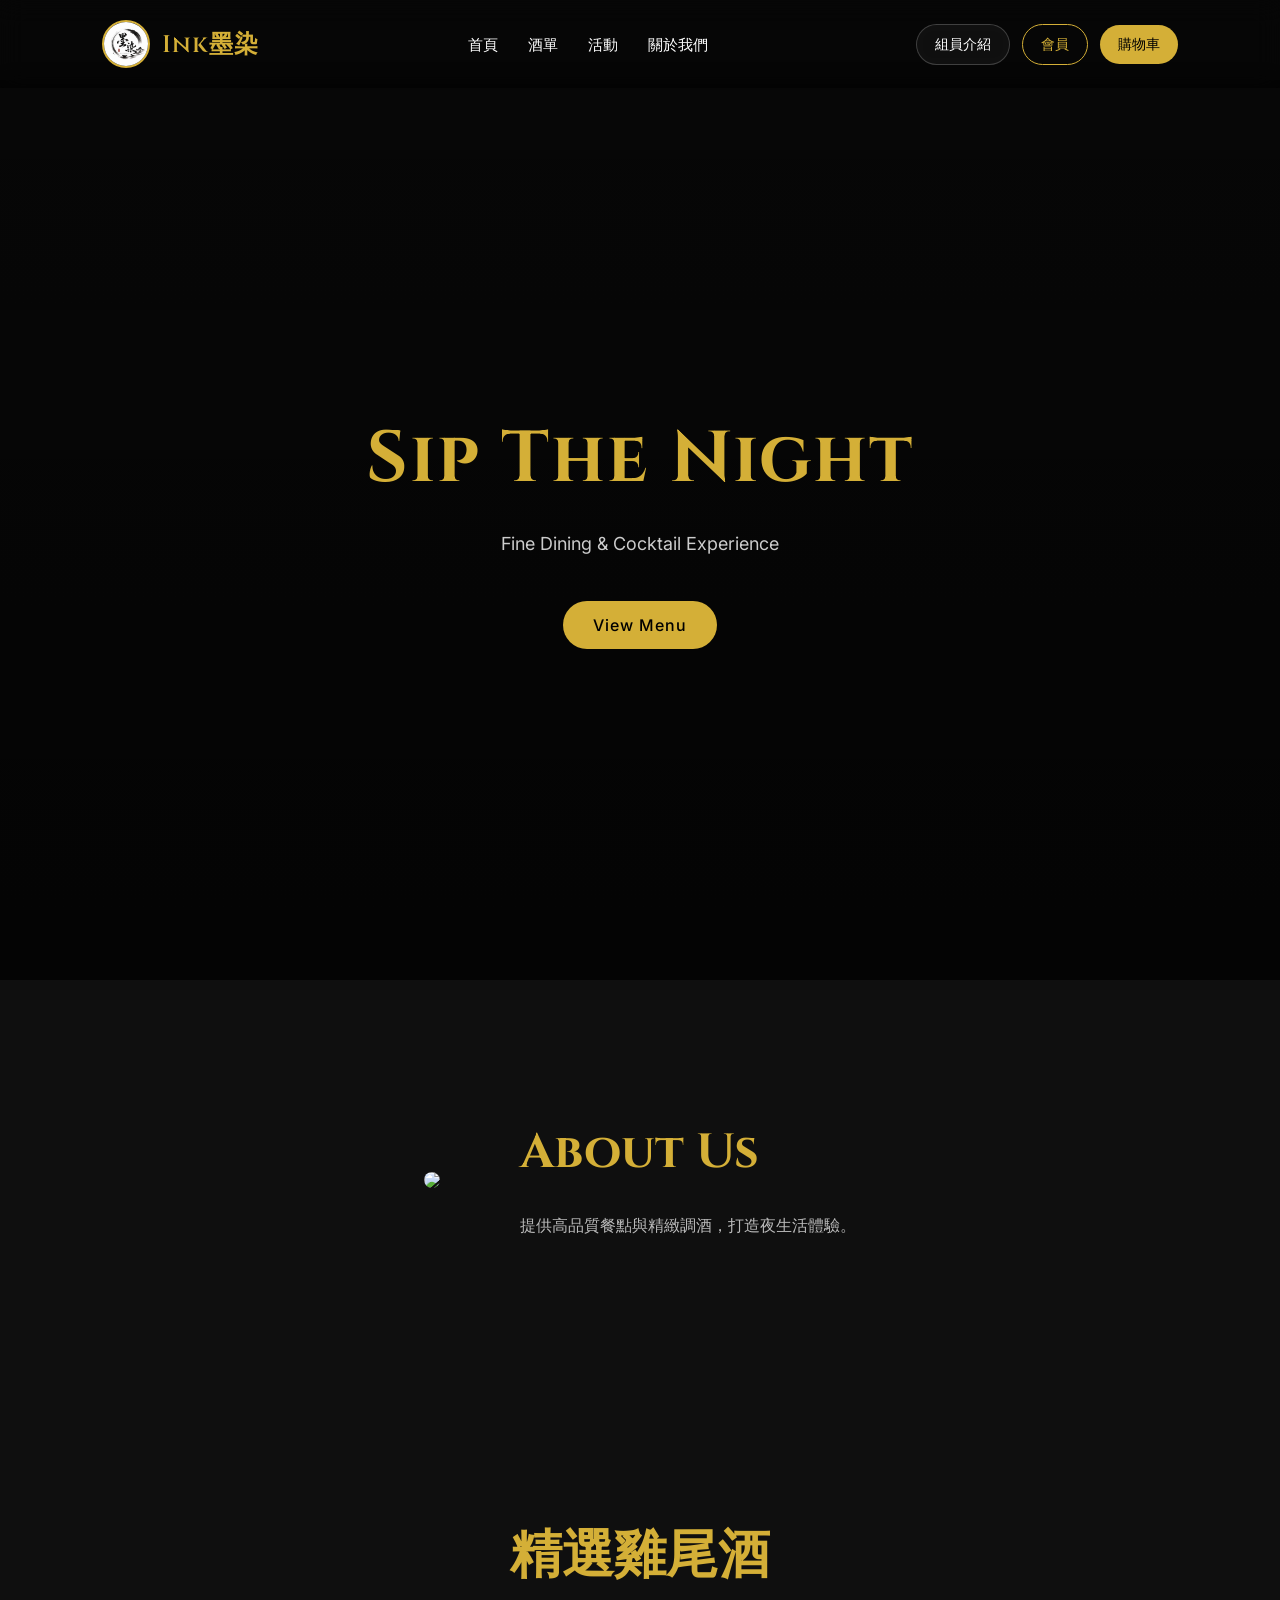
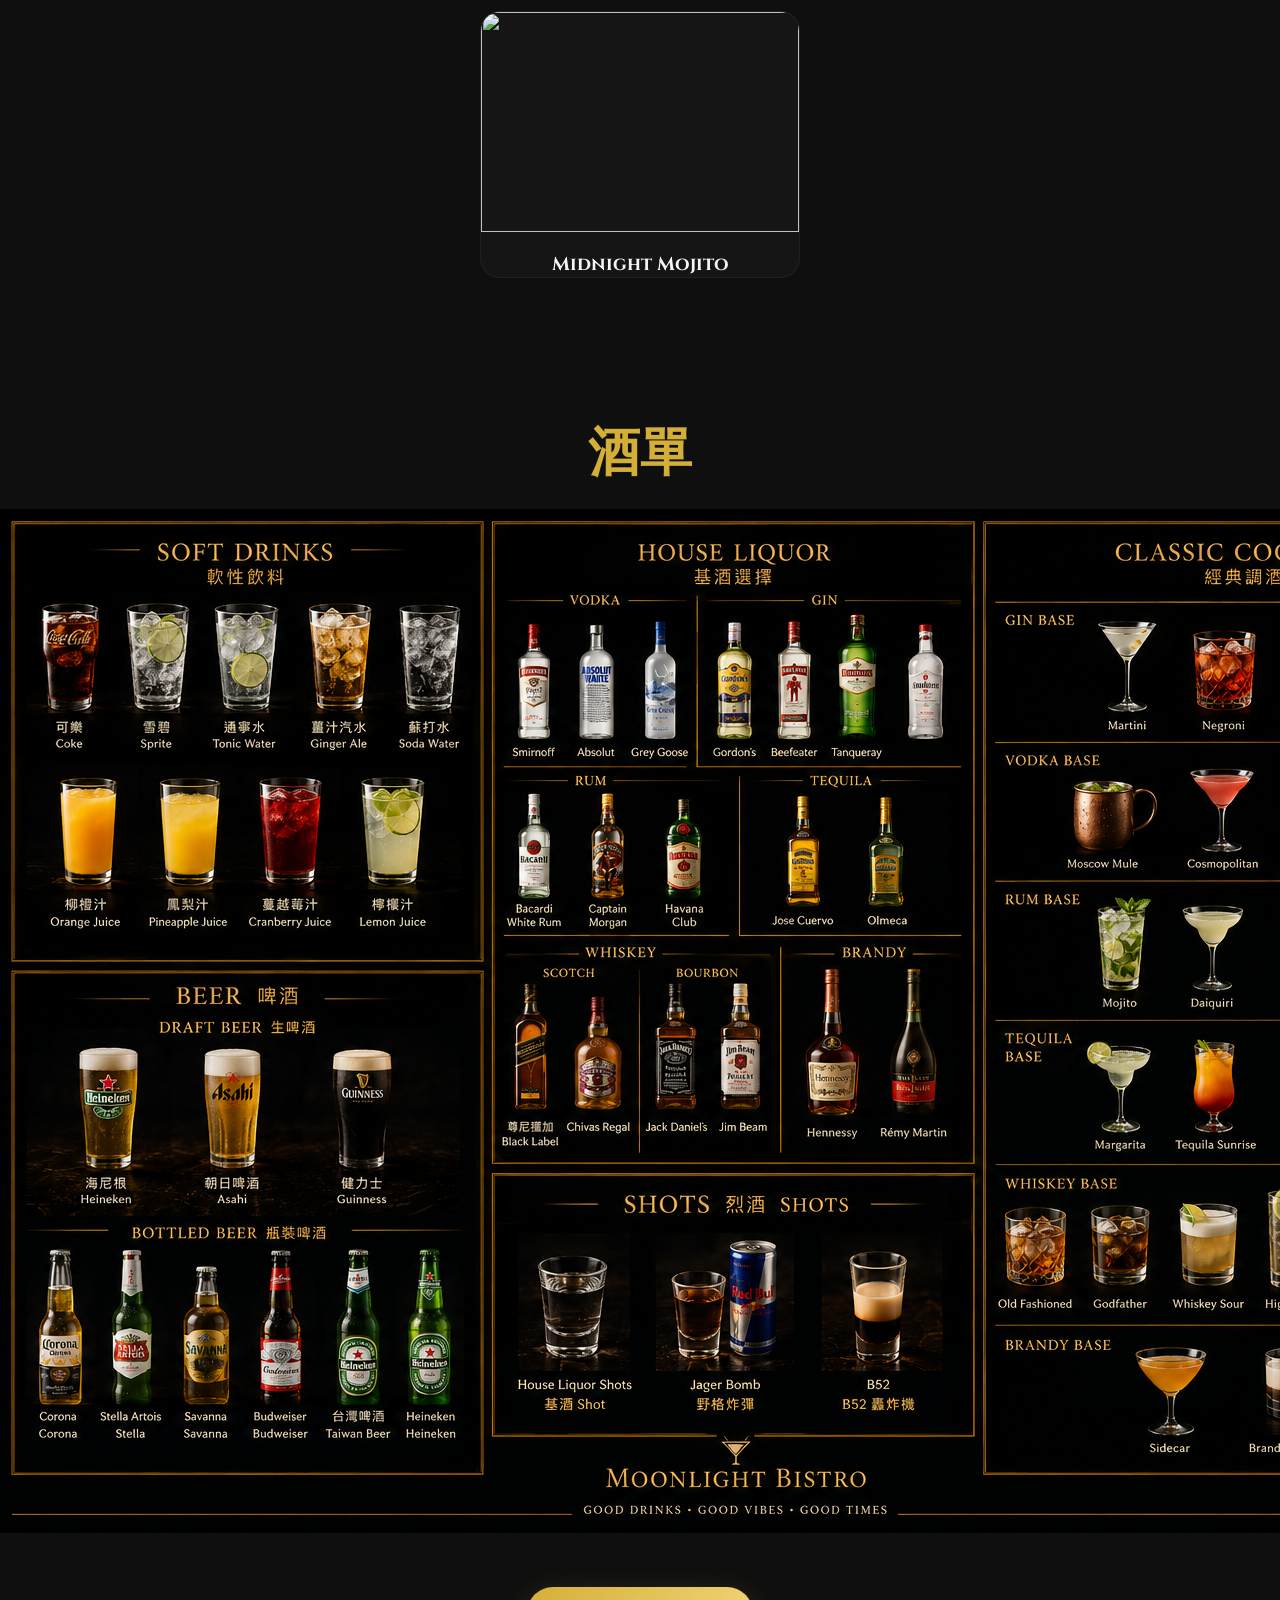
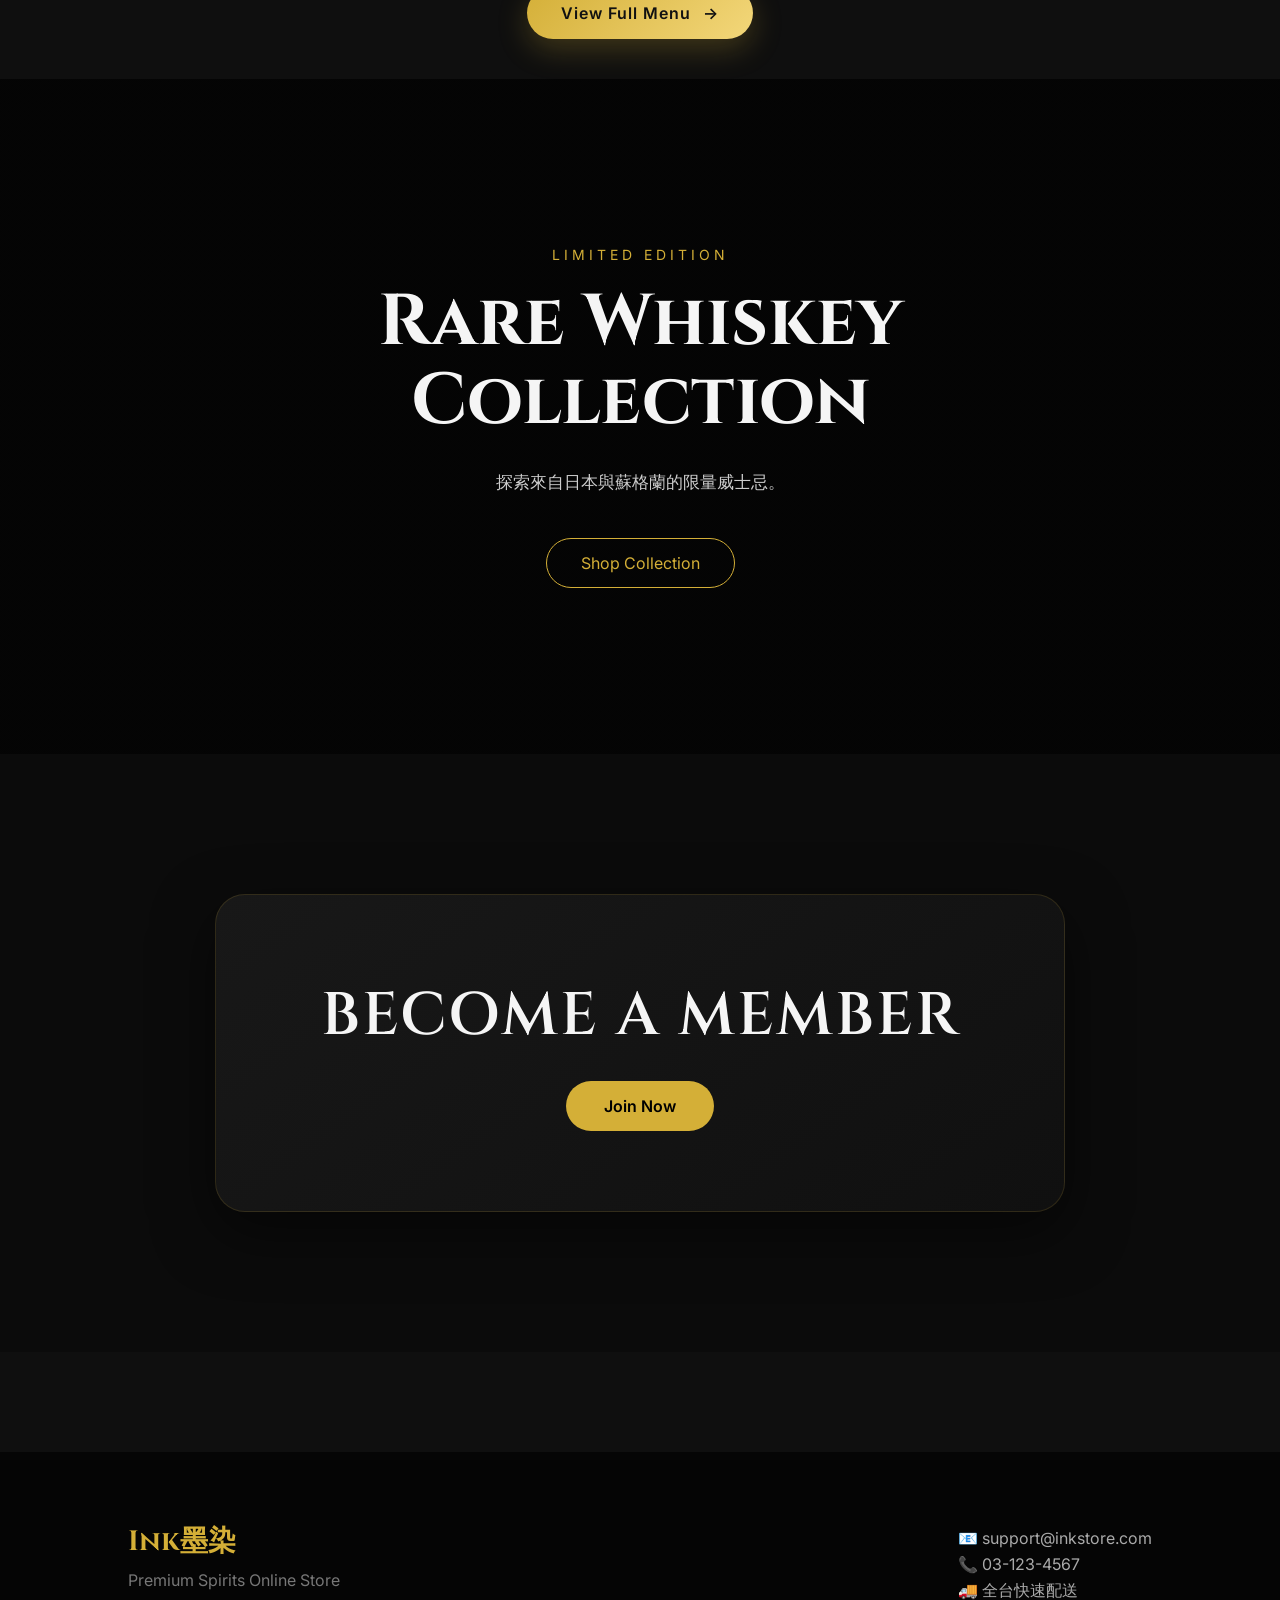
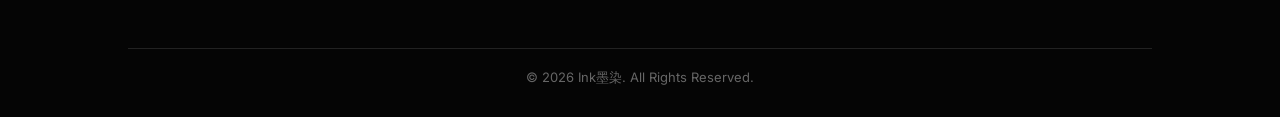
==== index.html @ e5681935 "Add files via upload" ====
<!DOCTYPE html>
<html lang="zh-Hant">
<head>
    <meta charset="UTF-8">
    <meta name="viewport" content="width=device-width, initial-scale=1.0">
    <title>Ink 墨染</title>

    <link href="https://fonts.googleapis.com/css2?family=Cinzel:wght@500;600&family=Inter:wght@300;400;500;600&display=swap" rel="stylesheet">

    <!-- CSS（首頁在根目錄，用相對路徑） -->
    <link rel="stylesheet" href="css/base.css">
    <link rel="stylesheet" href="css/navbar.css">
    <link rel="stylesheet" href="css/index.css">
</head>

<body>

<!-- Navbar -->
<nav class="navbar">
    <div class="logo-area">
        <img src="img/Logo (2).jpg" alt="logo">
        <h1 class="logo">Ink墨染</h1>
    </div>

    <ul class="nav-links">
        <li><a href="index.html">首頁</a></li>
        <li><a href="html/menu.html">酒單</a></li>
        <li><a href="#">活動</a></li>
        <li><a href="#">關於我們</a></li>
    </ul>

    <div class="nav-actions">
        <a href="#" class="team-btn">組員介紹</a>
        <a href="#" class="member-btn">會員</a>
        <a href="#" class="cart-btn">購物車</a>
    </div>
</nav>

<!-- Hero Section -->
<section class="hero">
    <div class="overlay"></div>

    <div class="hero-content">
        <h2>Sip The Night</h2>
        <p>Fine Dining & Cocktail Experience</p>

        <div class="hero-buttons">
            <a href="html/menu.html" class="btn gold">View Menu</a>
        </div>
    </div>
</section>

<!-- About -->
<section class="about">
    <div class="about-image">
        <img src="https://images.unsplash.com/photo-1514933651103-005eec06c04b?q=80&w=1200&auto=format&fit=crop">
    </div>

    <div class="about-text">
        <h2>About Us</h2>
        <p>
            提供高品質餐點與精緻調酒，打造夜生活體驗。
        </p>
    </div>
</section>

<!-- Signature Menu -->
<section class="menu-section">

    <h2 class="section-title">精選雞尾酒</h2>

    <div class="menu-container">

        <div class="menu-card">
            <img src="https://images.unsplash.com/photo-1514362545857-3bc16c4c7d1b">
            <h3>Midnight Mojito</h3>
        </div>

    </div>
</section>

<!-- Poster -->
<section class="poster-section">

    <h2 class="section-title">酒單</h2>

    <div class="poster-container">
        <img src="img/drink-menu-poster.png">
    </div>

    <div class="poster-btn">
        <a href="html/menu.html">View Full Menu</a>
    </div>

</section>

<!-- Event / Live Night -->
<section class="collection-section">
    <div class="collection-overlay"></div>

    <div class="collection-content">
        <p class="collection-tag">LIMITED EDITION</p>

        <h2>Rare Whiskey Collection</h2>

        <p class="collection-description">
            探索來自日本與蘇格蘭的限量威士忌。
        </p>

        <a href="#" class="collection-btn">Shop Collection</a>
    </div>
</section>

<!-- MEMBERSHIP -->
<section class="membership-section">

    <div class="membership-box">

        <h2>Become A Member</h2>

        <a href="#" class="membership-btn">Join Now</a>

    </div>

</section>

<!-- Footer（完全保留，不改你） -->
<footer class="footer">
    <div class="footer-container">

        <div class="footer-brand">
            <h2>Ink墨染</h2>
            <p>Premium Spirits Online Store</p>
        </div>

        <div class="footer-info">
            <p>📧 support@inkstore.com</p>
            <p>📞 03-123-4567</p>
            <p>🚚 全台快速配送</p>
        </div>

    </div>

    <div class="footer-bottom">
        <p>© 2026 Ink墨染. All Rights Reserved.</p>
    </div>
</footer>

</body>
</html>
---- css/base.css ----
/* RESET */
*{
  margin:0;
  padding:0;
  box-sizing:border-box;
}

/* 全站字體 */
body{
  font-family: 'Inter', 'Noto Sans TC', sans-serif;

  background:#0f0f0f;
  color:#fff;
}
---- css/navbar.css ----
.navbar{
  width:100%;
  padding:20px 8%;
  display:flex;
  justify-content:space-between;
  align-items:center;

  position:fixed;
  top:0;
  z-index:1000;

  background:rgba(0,0,0,0.6);
  backdrop-filter:blur(12px);
}

/* =====================
   LOGO
===================== */
.logo-area{
  display:flex;
  align-items:center;
  gap:12px;
}

.logo-area img{
  width:48px;
  height:48px;
  border-radius:50%;
  border:2px solid #d4af37;
  object-fit:cover;
}

.logo-area h1.logo{
  font-family:'Cinzel','Noto Serif TC',serif;
  font-weight:600;
  color:#d4af37;
  letter-spacing:1px;
}

/* =====================
   NAV LINKS（中間）
===================== */
.nav-links{
  display:flex;
  gap:30px;
  list-style:none;
}

.nav-links a{
  text-decoration:none;
  color:#fff;
  font-size:15px;
  transition:0.3s;
  position:relative;
}

/* hover 金線效果 */
.nav-links a::after{
  content:"";
  position:absolute;
  left:0;
  bottom:-6px;
  width:0%;
  height:1px;
  background:#d4af37;
  transition:0.3s;
}

.nav-links a:hover{
  color:#d4af37;
}

.nav-links a:hover::after{
  width:100%;
}

/* =====================
   RIGHT ACTIONS
===================== */
.nav-actions{
  display:flex;
  align-items:center;
  gap:12px;
}

/* 共用按鈕 */
.nav-actions a{
  text-decoration:none;
  font-size:14px;
  font-weight:500;
  padding:10px 18px;
  border-radius:30px;
  transition:0.3s;
}

/* =====================
   購物車（主CTA）
===================== */
.cart-btn{
  background:#d4af37;
  color:#000;
}

.cart-btn:hover{
  transform:translateY(-3px);
  box-shadow:0 8px 20px rgba(212,175,55,0.35);
}

/* =====================
   組員介紹（次要）
===================== */
.team-btn{
  border:1px solid rgba(255,255,255,0.2);
  color:#fff;
  background:rgba(255,255,255,0.05);
  backdrop-filter:blur(8px);
}

.team-btn:hover{
  border-color:#d4af37;
  color:#d4af37;
  transform:translateY(-2px);
}
.member-btn{
  background: transparent;
  color: #d4af37;

  border: 1px solid #d4af37;

  padding: 10px 18px;
  border-radius: 30px;

  font-weight: 600;
  font-size: 14px;

  transition: 0.3s;

  position: relative;
  overflow: hidden;
}

/* hover 填滿效果 */
.member-btn::before{
  content:"";
  position:absolute;
  top:0;
  left:-100%;
  width:100%;
  height:100%;
  background:#d4af37;
  transition:0.4s;
  z-index:-1;
}

.member-btn:hover::before{
  left:0;
}

.member-btn:hover{
  color:#000;
  transform: translateY(-3px);
  box-shadow:0 8px 22px rgba(212,175,55,0.35);
}
body{
  padding-top: 80px;
}
---- css/index.css ----
/* =====================
   BASE
===================== */

body{
    background:#0f0f0f;
    color:#f5f5f5;
    font-family:'Inter', sans-serif;
}

/* 標題字體統一 */

h1,h2,h3,.logo{
    font-family:'Cinzel', serif;
}

/* =====================
   HERO
===================== */

.hero{
    height:100vh;

    background:
    linear-gradient(
    rgba(0,0,0,0.55),
    rgba(0,0,0,0.75)
    ),
    url('https://images.unsplash.com/photo-1569529465841-dfecdab7503b?q=80&w=1600&auto=format&fit=crop');

    background-size:cover;
    background-position:center;

    position:relative;

    display:flex;
    justify-content:center;
    align-items:center;
}

.hero-content{
    position:relative;
    z-index:2;

    text-align:center;

    max-width:800px;

    padding:20px;
}

.hero-content h2{
    font-size:72px;
    font-family:'Cinzel', serif;
    letter-spacing:2px;
    color:#d4af37;
}

.hero-content p{
    margin:20px auto 0;

    font-size:18px;
    color:#ccc;

    max-width:600px;

    line-height:1.8;
}

/* =====================
   BUTTONS
===================== */

.hero-buttons{
    margin-top:40px;
}

.btn{
    display:inline-block;

    padding:14px 30px;

    border-radius:40px;

    text-decoration:none;

    margin:0 10px;

    transition:0.35s;

    font-weight:500;

    letter-spacing:1px;
}

.gold{
    background:#d4af37;
    color:#000;
}

.dark{
    border:1px solid #fff;
    color:#fff;
}

.btn:hover{
    transform:translateY(-5px);

    box-shadow:
    0 10px 25px rgba(0,0,0,0.4);
}

/* =====================
   ABOUT
===================== */

.about{
    display:flex;
    align-items:center;
    justify-content:center;

    gap:80px;

    padding:140px 10%;

    flex-wrap:wrap;
}

.about-image img{
    width:100%;
    max-width:520px;

    border-radius:24px;

    display:block;
}

.about-text{
    max-width:520px;
}

.about-text h2{
    font-size:48px;

    margin-bottom:25px;

    color:#d4af37;
}

.about-text p{
    color:#bbb;

    line-height:1.9;

    font-size:16px;
}

.features{
    margin-top:30px;

    display:flex;
    flex-direction:column;

    gap:14px;

    color:#888;
}

/* =====================
   MENU SECTION
===================== */

.menu-section{
    padding:140px 10%;

    text-align:center;
}

.section-title{
    font-size:52px;

    color:#d4af37;

    margin-bottom:20px;
    text-align: center;
}

.section-subtitle{
    color:#888;

    margin-bottom:60px;

    font-size:16px;
}
.poster-subtitle{
    text-align: center;
}
/* =====================
   VIEW FULL MENU BUTTON
===================== */

.poster-btn{
    margin-top: 50px;
}

.poster-btn a{
    display: inline-flex;
    align-items: center;
    gap: 12px;

    padding: 16px 34px;

    background: linear-gradient(
        135deg,
        #d4af37,
        #f3d77a
    );

    color: #111;
    text-decoration: none;

    font-weight: 600;
    letter-spacing: 1px;

    border-radius: 50px;

    box-shadow:
    0 10px 30px rgba(212,175,55,0.25);

    transition: 0.35s ease;
}

/* 箭頭 */
.poster-btn a::after{
    content: "→";
    transition: 0.3s;
}

/* Hover */
.poster-btn a:hover{
    transform: translateY(-5px) scale(1.02);

    box-shadow:
    0 18px 40px rgba(212,175,55,0.4);
}
.poster-btn{
    margin-bottom: 40px;
    display: flex;
    justify-content: center;  /* 水平置中 */
}
.poster-btn a:hover::after{
    transform: translateX(6px);
}
.menu-container{
    display:flex;

    justify-content:center;

    gap:30px;

    flex-wrap:wrap;
}

.menu-card{
    background:#151515;

    border-radius:20px;

    overflow:hidden;

    width:320px;

    transition:0.35s;

    border:
    1px solid rgba(255,255,255,0.05);

    display:flex;
    flex-direction:column;
}

.menu-card:hover{
    transform:translateY(-10px);

    box-shadow:
    0 20px 40px rgba(0,0,0,0.45),
    0 0 20px rgba(212,175,55,0.08);
}

.menu-card img{
    width:100%;
    height:220px;

    object-fit:cover;
}

.menu-card h3,
.menu-card p,
.menu-card span{
    padding-left:20px;
    padding-right:20px;
}

.menu-card h3{
    padding-top:20px;
}

.menu-card p{
    color:#999;

    line-height:1.7;
}

.menu-card span{
    padding-top:18px;
    padding-bottom:22px;

    color:#d4af37;

    font-weight:bold;

    font-size:18px;
}

/* =========================
   COLLECTION SECTION
========================= */

.collection-section{
    position:relative;

    height:75vh;

    background:
    linear-gradient(
    rgba(0,0,0,0.7),
    rgba(0,0,0,0.7)
    ),
    url('https://images.unsplash.com/photo-1516594915697-87eb3b1c14ea?q=80&w=1600&auto=format&fit=crop');

    background-size:cover;
    background-position:center;

    display:flex;
    justify-content:center;
    align-items:center;

    text-align:center;
}

.collection-content{
    position:relative;
    z-index:2;

    max-width:750px;

    padding:20px;
}

.collection-tag{
    color:#d4af37;

    letter-spacing:4px;

    font-size:14px;

    margin-bottom:20px;
}

.collection-content h2{
    font-size:72px;

    margin-bottom:25px;

    line-height:1.1;
}

.collection-description{
    color:#ccc;

    line-height:1.9;

    font-size:17px;

    margin-bottom:40px;
}

.collection-btn{
    display:inline-block;

    padding:14px 34px;

    border:1px solid #d4af37;

    color:#d4af37;

    text-decoration:none;

    border-radius:40px;

    transition:0.3s;
}

.collection-btn:hover{
    background:#d4af37;

    color:black;

    transform:translateY(-3px);
}

/* =========================
   MEMBERSHIP SECTION
========================= */

.membership-section{
    padding:140px 10%;

    background:#0b0b0b;

    display:flex;
    justify-content:center;
    align-items:center;
}

.membership-box{
    width:100%;
    max-width:850px;

    background:
    linear-gradient(
    145deg,
    #181818,
    #101010
    );

    border:
    1px solid rgba(212,175,55,0.15);

    border-radius:30px;

    padding:80px 60px;

    text-align:center;

    box-shadow:
    0 20px 60px rgba(0,0,0,0.5);
}

.membership-tag{
    color:#d4af37;

    letter-spacing:4px;

    font-size:14px;

    margin-bottom:20px;
}

.membership-box h2{
    font-size:60px;

    margin-bottom:25px;
}

.membership-box p{
    color:#aaa;

    line-height:1.9;

    max-width:600px;

    margin:auto auto 40px;
}
.membership-box h2{
    font-family: 'Cinzel', serif;
    font-weight: 600;
    letter-spacing: 2px;
    text-transform: uppercase;
}

.membership-btn{
    display:inline-block;

    padding:15px 38px;

    background:#d4af37;

    color:black;

    text-decoration:none;

    border-radius:40px;

    font-weight:600;

    transition:0.3s;
}

.membership-btn:hover{
    transform:translateY(-4px);

    box-shadow:
    0 10px 30px rgba(212,175,55,0.35);
}

/* =========================
   FOOTER
========================= */

.footer{
    background:#050505;
    color:#aaa;
    padding:70px 10% 30px;
    margin-top:100px;
}

.footer-container{
    display:flex;
    justify-content:space-between;
    flex-wrap:wrap;
    gap:40px;
}

.footer-brand h2{
    font-family:'Cinzel', serif;
    color:#d4af37;
    font-size:28px;
    margin-bottom:10px;
}

.footer-brand p{
    color:#777;
}

.footer-info p{
    margin:6px 0;
    color:#aaa;
}

.footer-bottom{
    margin-top:40px;
    text-align:center;
    border-top:1px solid #222;
    padding-top:20px;
    color:#666;
    font-size:13px;
}

/* =====================
   RESPONSIVE
===================== */

@media(max-width:900px){

    .hero-content h2{
        font-size:52px;
    }

    .about{
        flex-direction:column;
    }

    .menu-container{
        flex-direction:column;
        align-items:center;
    }

    .collection-content h2{
        font-size:48px;
    }

    .membership-box h2{
        font-size:42px;
    }

    .footer-top{
        flex-direction:column;
        gap:50px;
    }
}
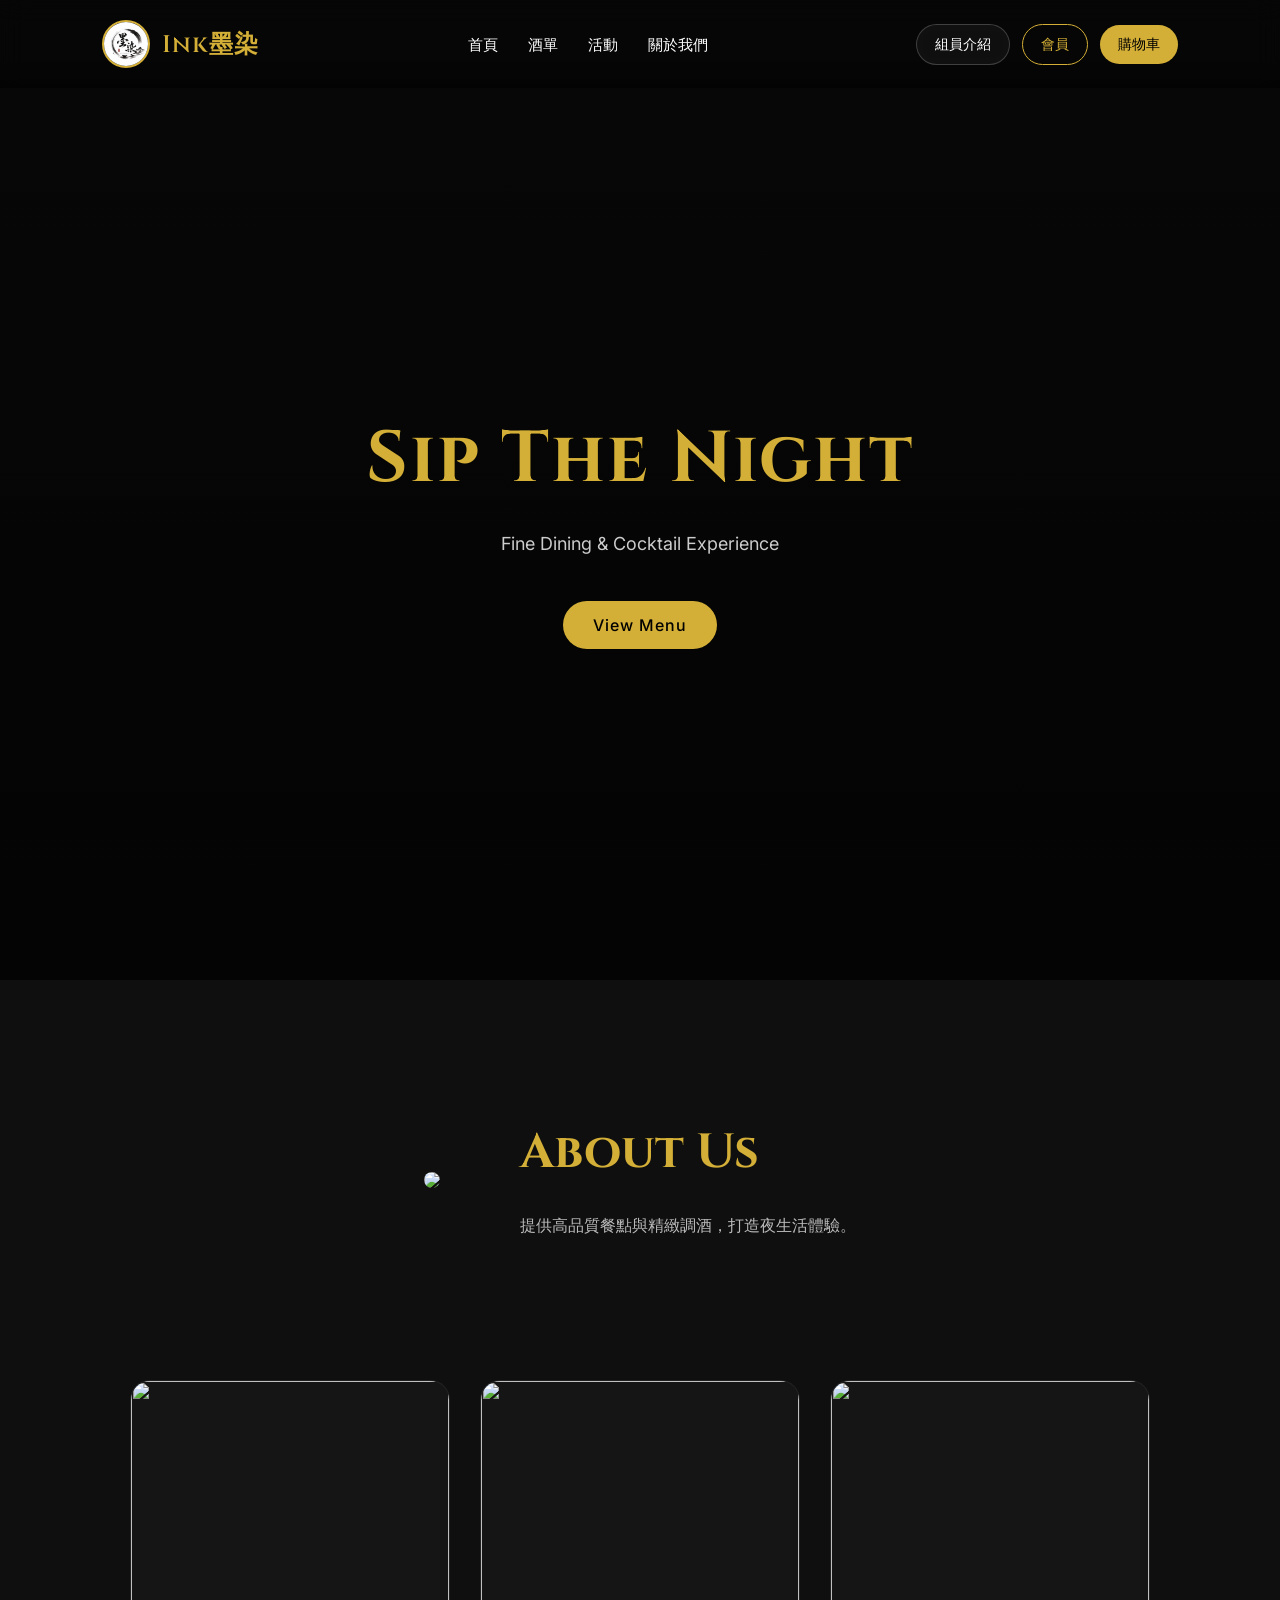
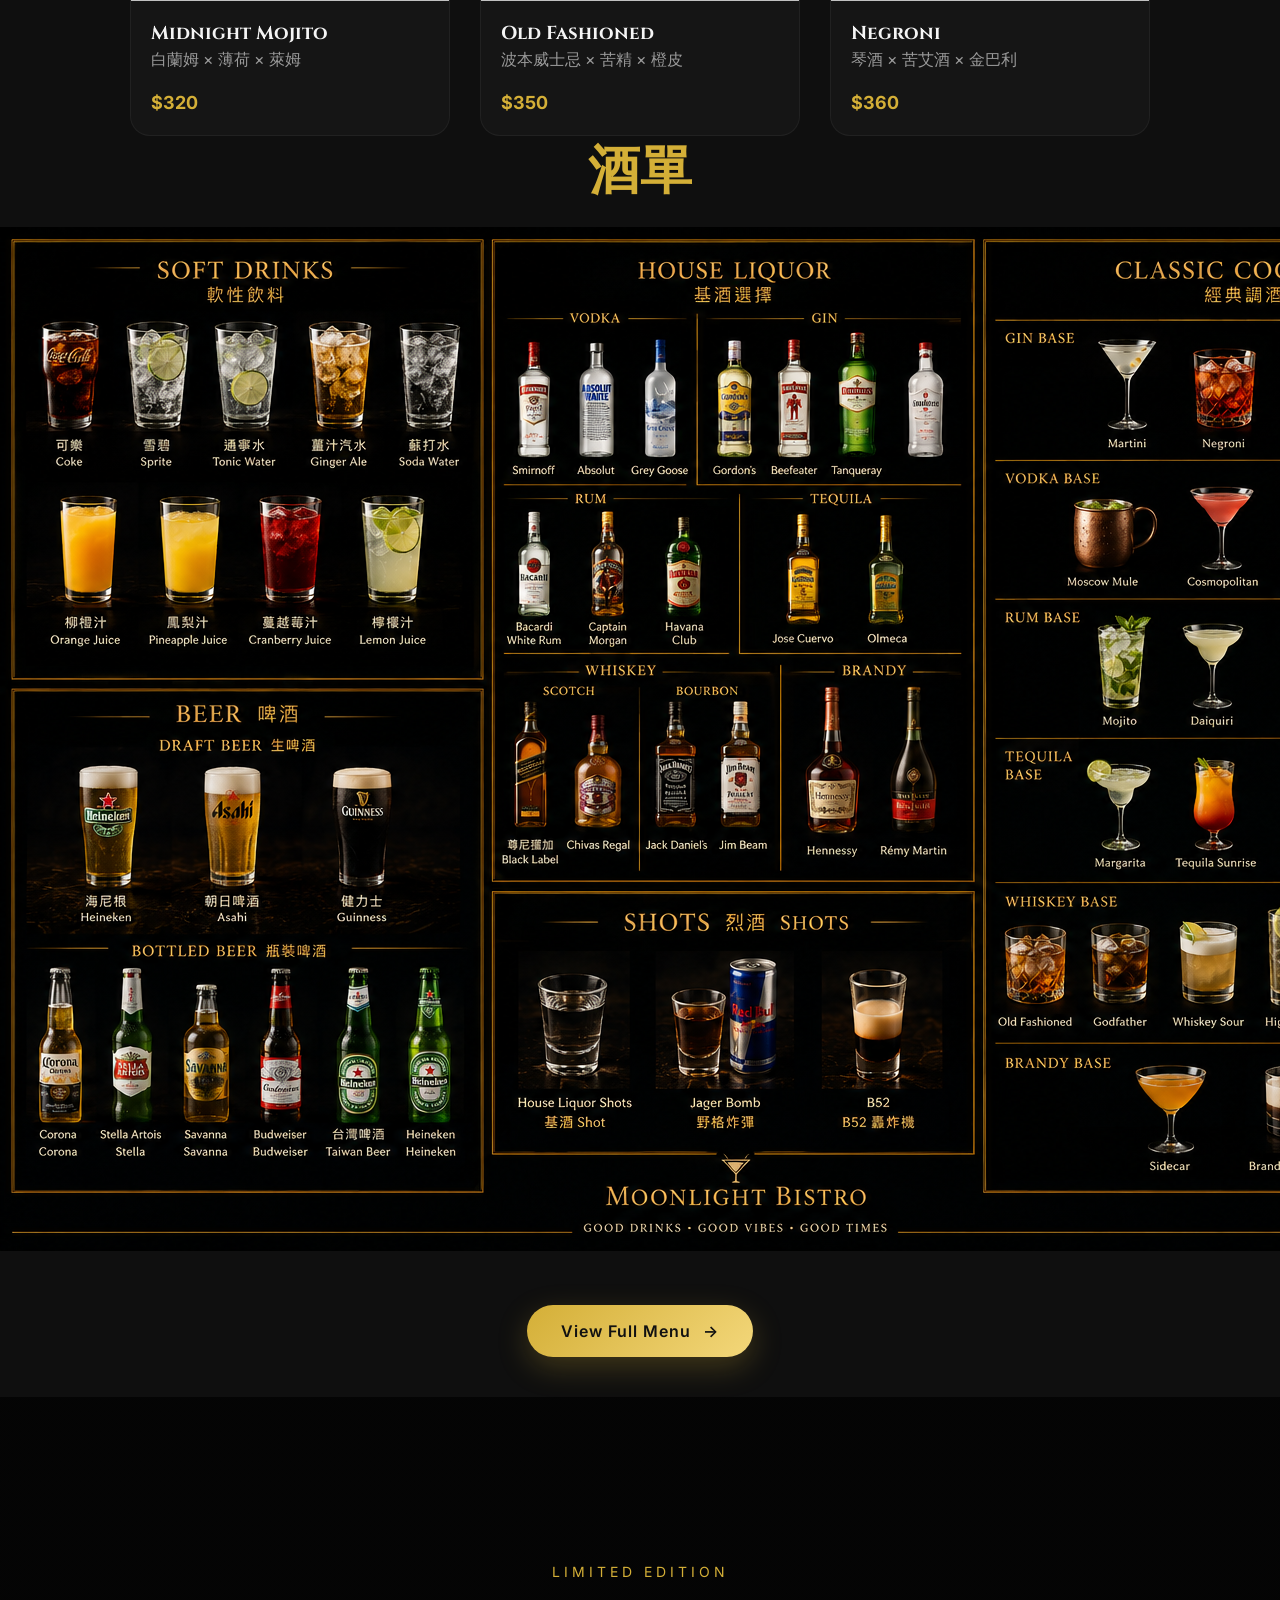
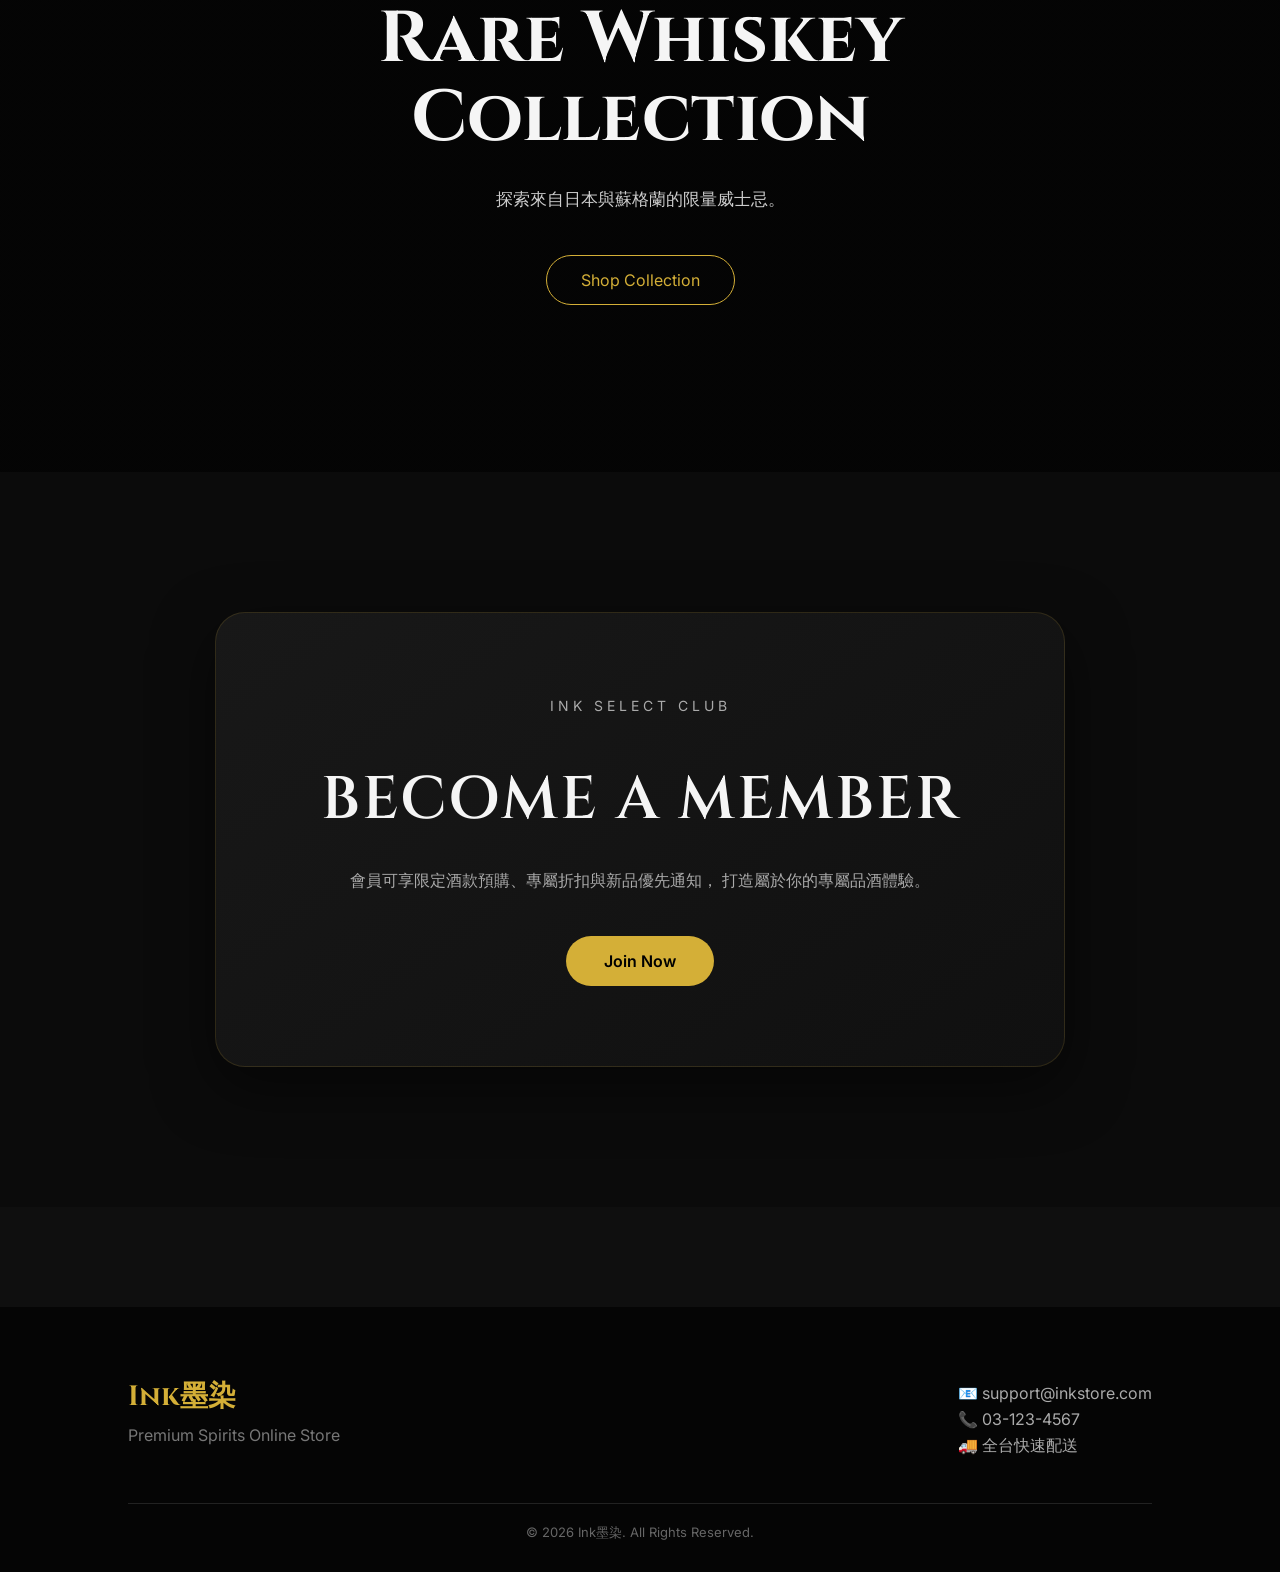
==== commit 76e74aa8: "Update index.html" ====
--- a/index.html
+++ b/index.html
@@ -65,19 +65,33 @@
 </section>
 
 <!-- Signature Menu -->
-<section class="menu-section">
+<div class="menu-container">
 
-    <h2 class="section-title">精選雞尾酒</h2>
+    <!-- Mojito -->
+    <div class="menu-card">
+        <img src="https://images.unsplash.com/photo-1514362545857-3bc16c4c7d1b?q=80&w=1200&auto=format&fit=crop" alt="">
+        <h3>Midnight Mojito</h3>
+        <p>白蘭姆 × 薄荷 × 萊姆</p>
+        <span class="price">$320</span>
+    </div>
 
-    <div class="menu-container">
+    <!-- Old Fashioned -->
+    <div class="menu-card">
+        <img src="https://images.unsplash.com/photo-1470337458703-46ad1756a187?q=80&w=1200&auto=format&fit=crop" alt="">
+        <h3>Old Fashioned</h3>
+        <p>波本威士忌 × 苦精 × 橙皮</p>
+        <span class="price">$350</span>
+    </div>
 
-        <div class="menu-card">
-            <img src="https://images.unsplash.com/photo-1514362545857-3bc16c4c7d1b">
-            <h3>Midnight Mojito</h3>
-        </div>
+    <!-- Negroni -->
+    <div class="menu-card">
+        <img src="https://images.unsplash.com/photo-1551024709-8f23befc6f87?q=80&w=1200&auto=format&fit=crop" alt="">
+        <h3>Negroni</h3>
+        <p>琴酒 × 苦艾酒 × 金巴利</p>
+        <span class="price">$360</span>
+    </div>
 
-    </div>
-</section>
+</div>
 
 <!-- Poster -->
 <section class="poster-section">
@@ -111,14 +125,22 @@
     </div>
 </section>
 
-<!-- MEMBERSHIP -->
 <section class="membership-section">
 
     <div class="membership-box">
 
+        <p class="membership-tag">INK SELECT CLUB</p>
+
         <h2>Become A Member</h2>
 
-        <a href="#" class="membership-btn">Join Now</a>
+        <p>
+            會員可享限定酒款預購、專屬折扣與新品優先通知，
+            打造屬於你的專屬品酒體驗。
+        </p>
+
+        <a href="#" class="membership-btn">
+            Join Now
+        </a>
 
     </div>
 
@@ -147,4 +169,4 @@
 </footer>
 
 </body>
-</html>+</html>
